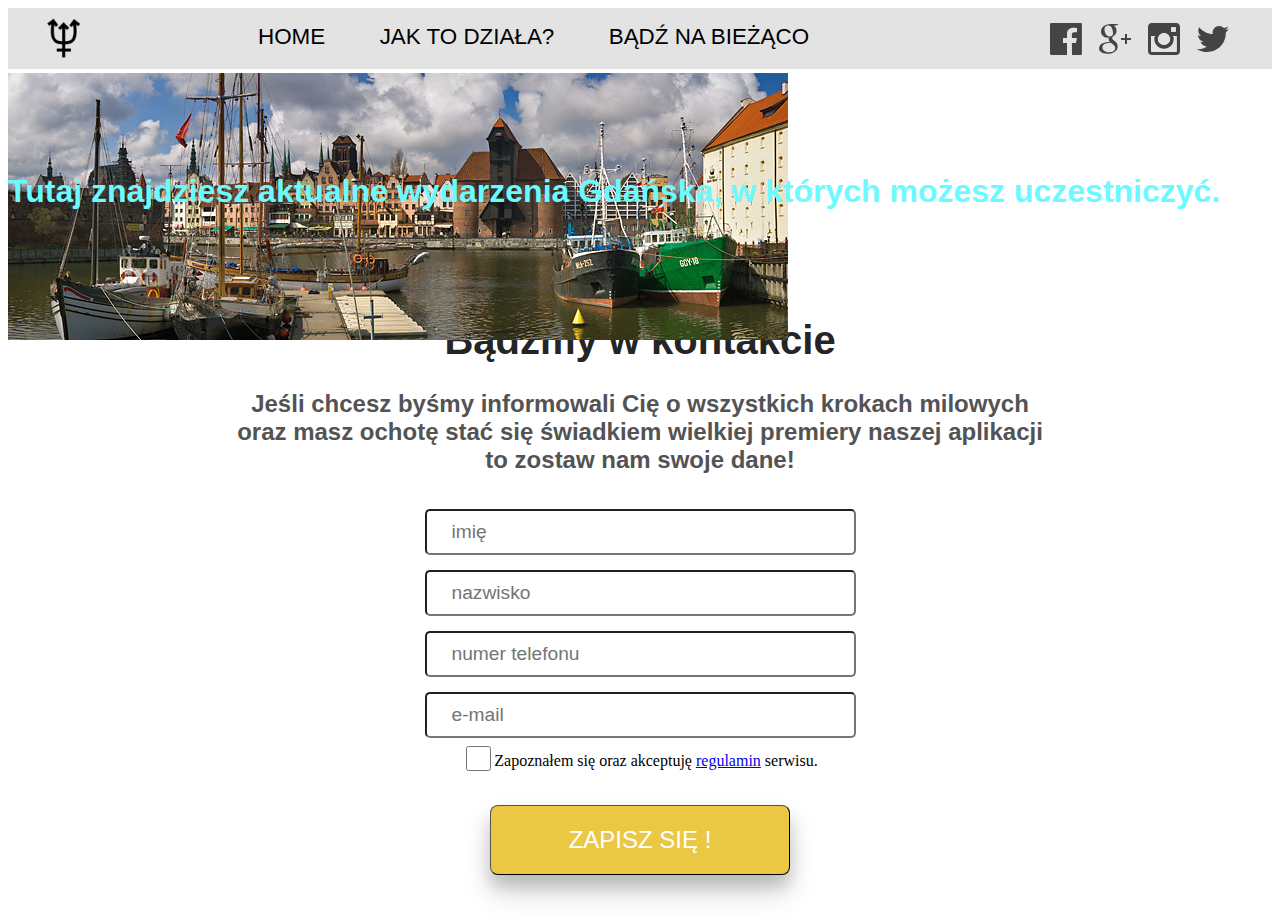
==== HTML/index.html @ 7d92614e "Robienie elementów blokowych" ====
<!DOCTYPE html>
<html lang="pl">
<head>
    <meta charset="UTF-8">
    <meta name="discription" content="Gdańsk i wydarzenia">
    <meta name="author" content="Krzykum">
    <meta name="keywords" content="Gdańsk, wydarzenia, events, trójmiasto. 3miasto, event, gdansk, kalendarz, calendar">
    <link rel="icon" href="../IMAGES/logo.png" type="image/png" sizes="16x16">

    <title>gdański kalendarz wydarzeń - sport | kultura | rozrywka</title>

    <link href="../CSS/stylesheet.css" type="text/css" rel="stylesheet">

    <meta name="viewport" content="width=device-width, initial-scale=1">
</head>
<body>
    <header class="top">
    <nav id="menulogo">
        <a href="#menulogo"><img src="../IMAGES/logo.png" /></a>
    </nav>

    <nav id="menubar">
        <ul>
            <li><a href="#menubar">HOME</a></li>
            <li><a href="#funkcje">JAK TO DZIAŁA?</a></li>
            <li><a href="#form">BĄDŹ NA BIEŻĄCO</a></li>
        </ul>
    </nav>

    <section id="social">

            <a href="https://pl-pl.facebook.com/GdanskStrefa/" target="_blank"> <img src="../IMAGES/sm_fb.svg" alt="facebook" /></a>
            <a href="https://plus.google.com/+gdansk/posts" target="_blank"><img src="../IMAGES/sm_google.svg" alt="google+"/></a>
            <a href="https://www.instagram.com/gdansk_official/" target="_blank"><img src="../IMAGES/sm_instagram.svg" alt="instagram"/></a>
            <a href="https://twitter.com/gdansk" target="_blank"><img src="../IMAGES/sm_twitter.svg" alt="twitter"/></a>

    </section>
    </header>



    <section id="zajawka">
        <img src="../IMAGES/panorama_gdanska.jpg" alt="Panorama Gdańska" title="Panorama Gdańska">
        <div>Tutaj znajdziesz aktualne wydarzenia Gdańska, w których możesz uczestniczyć.</div>

    </section>

    <div class="clear"></div>

    <section id="funkcje">
        <!- Co, gdzie, kiedy, po ile. Sekcje: imprezy dla dzieci, muzyka, sport, kino, teatr. Opinie.->

        <div class="left">
            <h1>Z nami będziesz na bieżąco!</h1>
            <p>Dowiesz się, jakie wydarzenia kulturalne i sportowe odbędą się <br>w najbliższym czasie w naszym mieście. </p>
        </div>

        <div class="center">
            <h1>Twoja opinia jest dla nas ważna! </h1>
            <p>Poleć innym, co warto zobaczyć, w czym warto wziąć udział. </p>
        </div>

        <div class="right">
            <h1>Zabierz swoje pociechy od komputera! </h1>
            <p>Podpowiemy Tobie, jak miło spędzić czas wspólnie z dziećmi.</p>
        </div>


    </section>


    <section id="call_to_action">

        <header>
            <h1 id="call_header">Bądźmy w kontakcie</h1>
            <h2 id="call_text">Jeśli chcesz byśmy informowali Cię o wszystkich krokach milowych<br /> oraz masz ochotę stać się świadkiem wielkiej premiery naszej aplikacji<br /> to zostaw nam swoje dane!<br /></h2>
        </header>


        <section id="form">
            <form action="" method="post">
                <input type="text" required name="firstname" placeholder="imię" /><br />
                <input type="text" required name="surname" placeholder="nazwisko" /><br />
                <input type="number" required name="phone" placeholder="numer telefonu" /><br />
                <input type="email" required name="mail" placeholder="e-mail" /><br />
                <input id="checkbox" title="checkbox" type="checkbox" required />Zapoznałem się oraz akceptuję <a href="../IMAGES/regulamin.pdf" target="_blank">regulamin</a> serwisu.<br />
                <input id="button" type="submit" value="ZAPISZ SIĘ !" /><br />
            </form>
        </section>
    </section>
<br />
<br />


</body>
</html>
---- CSS/stylesheet.css ----
/* CSS Michala */

#social {
    float: right;
    padding: 15px 30px 10px;
}

#social a {
    margin-right: 13px;
}

/* koniec CSS Michala */



/* CSS Kuby */
.top {
    background-color: #e3e3e3;
    display: inline-block;
    width: 100%;
}

#menulogo {
    float: left;
}

#menulogo img {
    height: 50px;
    margin-top: 5px;
    margin-left: 30px;
    margin-right: 80px;
}

#menubar {
    float: left;
}

ul {
    font-family: Lato, "Helvetica Neue LT Pro", "Helvetica Neue", Helvetica, Lato, sans-serif;
    font-weight: 500;
    list-style-type: none;
}

li {
    display: inline-block;
    margin-left: 50px;
    font-size: 1.4em;
}

li a {
    text-decoration: none;
    color: black;
}

li a:hover {
    color: white;
}


#call_header {
    font-family: "Helvetica Neue LT Pro", "Helvetica Neue", Helvetica, Lato, sans-serif;
    font-size: 2.5em;
    color: #252525; /* dark grey */
    text-align: center;
    text-decoration: none;
}

#call_text {
    font-family: "Helvetica Neue LT Pro", "Helvetica Neue", Helvetica, sans-serif;
    font-size: 1.5em;
    color: #535353; /* light grey */
    text-align: center;
}

form {
    text-align: center;
    width: 100%;
    height: auto;
}

input {
    margin-top: 15px;
    height: 40px;
    width: 400px;
    border-radius: 5px;
    font-size: 1.2em;
    padding-left: 25px;
}

#button {
    font-family: "Helvetica Neue", Helvetica, sans-serif;
    margin-top: 35px;
    padding: 0;
    height: 70px;
    width: 300px;
    font-size: 1.5em;
    font-weight: 500;
    background-color: #EBC844; /* yellow */
    color: white;
    border: 1px outset #535353; /* grey */
    border-radius: 8px;
    box-shadow: 0 12px 16px 0 rgba(0,0,0,0.16), 0 17px 30px 0 rgba(0,0,0,0.15);
}

#button:hover {
    background-color: #EF8B2C; /* orange */
    color: white;
    box-shadow: 0 12px 16px 0 rgba(0,0,0,0.4), 0 20px 50px 0 rgba(0,0,0,0.3);
}

#checkbox {
    text-align: center;
    width: 25px;
    height: 25px;
    margin-top: 3px;
    position: relative;
    top: 5px;
}

/* koniec CSS Kuby */



/* CSS Krzysztofa */

#zajawka img {
    position: absolute;
}
#zajawka div {
    position: absolute;
    padding-top: 100px;
    padding-bottom: 100px;
    color: #6bfaff;
    text-align: center;
    font-family: "Helvetica Neue LT Pro", "Helvetica Neue", Helvetica, sans-serif;
    font-size: 2em;
    font-weight: bolder;
    }

.clear {
    clear: both;
}


/* koniec CSS Krzysztofa */





#checkbox {
    text-align: left;
}

/*CSS MONIKI*/


h1 {
    font-family: Verdana, sans-serif;
    color: #62acff;
    font-size: large;
    text-align: center;
    text-decoration: underline;
}

p {
    text-align: center
}

.left {
    display:inline-block;
    padding:1em;
    background-color: plum;
    width:150px;
    height:150px;
}

.center{
    display:inline-block;
    padding:1em;
    background-color:yellow;
    width:150px;
    height:150px;
}

.right{
    display:inline-block;
    padding:1em;
    background-color: #88ffb9;
    width:150px;
    height:150px;
}

/*KONIEC CSS MONIKI*/
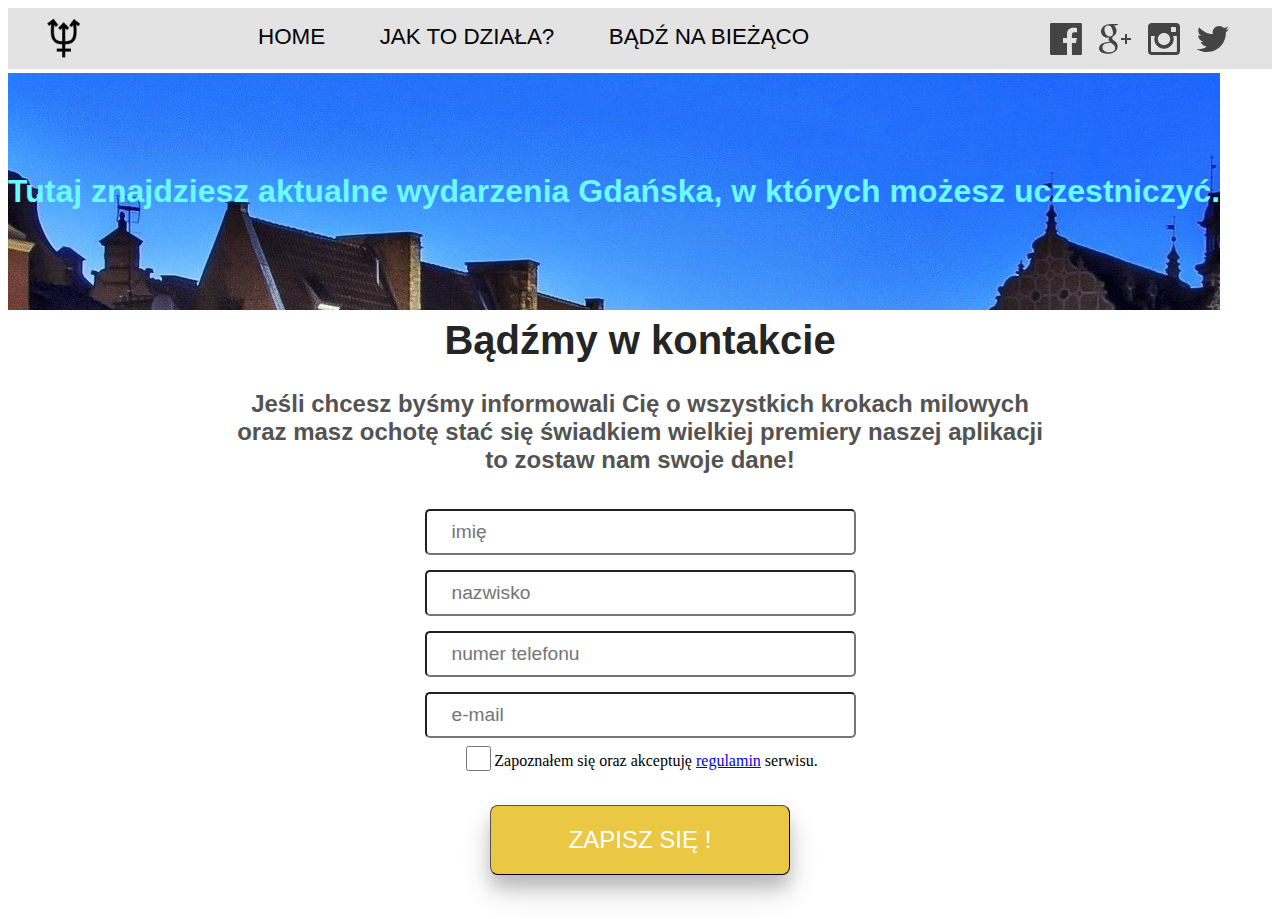
==== commit a854127b: "start" ====
--- a/HTML/index.html
+++ b/HTML/index.html
@@ -40,12 +40,11 @@
 
 
     <section id="zajawka">
-        <img src="../IMAGES/panorama_gdanska.jpg" alt="Panorama Gdańska" title="Panorama Gdańska">
+        <!--<img src="../IMAGES/panorama_gdanska.jpg" alt="Panorama Gdańska" title="Panorama Gdańska">-->
         <div>Tutaj znajdziesz aktualne wydarzenia Gdańska, w których możesz uczestniczyć.</div>
 
     </section>
 
-    <div class="clear"></div>
 
     <section id="funkcje">
         <!- Co, gdzie, kiedy, po ile. Sekcje: imprezy dla dzieci, muzyka, sport, kino, teatr. Opinie.->
--- a/CSS/stylesheet.css
+++ b/CSS/stylesheet.css
@@ -125,11 +125,14 @@
 
 #zajawka img {
     position: absolute;
+    /*height: 200px;*/
+    /*width: 2000px;*/
 }
 #zajawka div {
     position: absolute;
     padding-top: 100px;
     padding-bottom: 100px;
+    background-image: url(../IMAGES/panorama_gdanska.jpg);
     color: #6bfaff;
     text-align: center;
     font-family: "Helvetica Neue LT Pro", "Helvetica Neue", Helvetica, sans-serif;
@@ -137,9 +140,6 @@
     font-weight: bolder;
     }
 
-.clear {
-    clear: both;
-}
 
 
 /* koniec CSS Krzysztofa */
